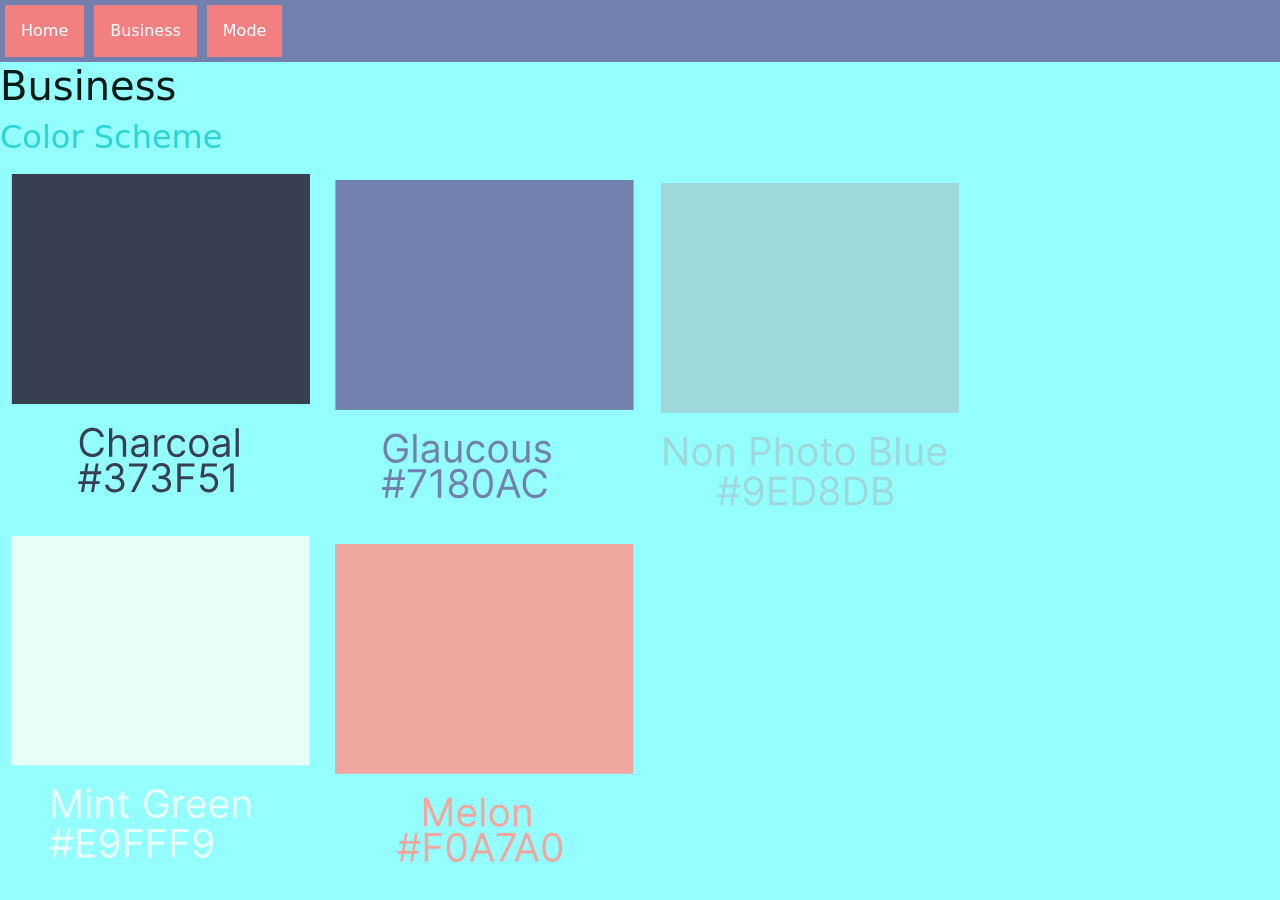
==== business.html @ 3a3898d3 "Start" ====
<!DOCTYPE html>
<html lang="en">
<head>
  <meta charset="UTF-8">
  <meta http-equiv="X-UA-Compatible" content="IE=edge">
  <meta name="viewport" content="width=device-width, initial-scale=1.0">
   <link href="https://cdn.jsdelivr.net/npm/bootstrap@5.3.7/dist/css/bootstrap.min.css" rel="stylesheet" integrity="sha384-LN+7fdVzj6u52u30Kp6M/trliBMCMKTyK833zpbD+pXdCLuTusPj697FH4R/5mcr" crossorigin="anonymous">
   <link rel="stylesheet" href="style.css">
  <title> Final Project </title>
</head>
<body>
  <ul>
  <ul id="nav">
    <li class="list"><a href="index.html">Home</a></li>
    <li class="list"><a href="business.html">Business</a></li>
    <li class="list" id="mode"><a href="#">Mode</a></li>
  </ul>
  </ul>
  <h1>Business</h1>
  <h2> Color Scheme</h2>
    <div class="flex-container">
      <img class="img-fluid" src="Color/Group 1.svg"/>
      <img class="img-fluid" src="Color/Group 2.svg"/>
      <img class="img-fluid" src="Color/Group 4.svg"/>
      <img class="img-fluid" src="Color/Group 5.svg"/>
      <img class="img-fluid" src="Color/Group 6.svg"/>
    </div>
</body>
<script src="https://cdn.jsdelivr.net/npm/bootstrap@5.3.7/dist/js/bootstrap.bundle.min.js" integrity="sha384-ndDqU0Gzau9qJ1lfW4pNLlhNTkCfHzAVBReH9diLvGRem5+R9g2FzA8ZGN954O5Q" crossorigin="anonymous"></script>
<script src="script.js"></script></html>
</html>
---- style.css ----
html {
  height: 100%;
  width: 100%;
}

body {
  background-color: rgb(148, 253, 253);
  color: #2ed4d4;
}
h1{
  color: #041b15;
}
ul {
  list-style-type: none;
  margin: 0;
  padding: 0;
  overflow: hidden;
  background-color: #7180AC;
}

ul li {
  background: #f38080;
  color: rgb(243, 97, 97);
  margin: 5px;
}

.dark-mode {
  background-color: #454a58;
  color: #E9FFF9;
}

.dark-Nav{
  color: #041b15;
  background-color: #535b74;

}
li {
  float: left;
}

li a {
  display: block;
  color: white;
  text-align: center;
  padding: 14px 16px;
  text-decoration: none;
}

li a:hover {
  background-color: #373F51;
}


img {
  margin: 10px;
  width: 300px;
  height: 300px;
}

/* .flex-container {
  display: flex;
  align-items: space-between;
  flex-direction: row;
  flex-wrap: wrap;
}

.flex-container > div {
  display: grid;
  justify-content: space-between;
  background-color: #F0A7A0;
  color: #E9FFF9;
  width: 100px;
  margin: 10px;
  text-align: center;
  line-height: 75px;
  font-size: 30px;
} */
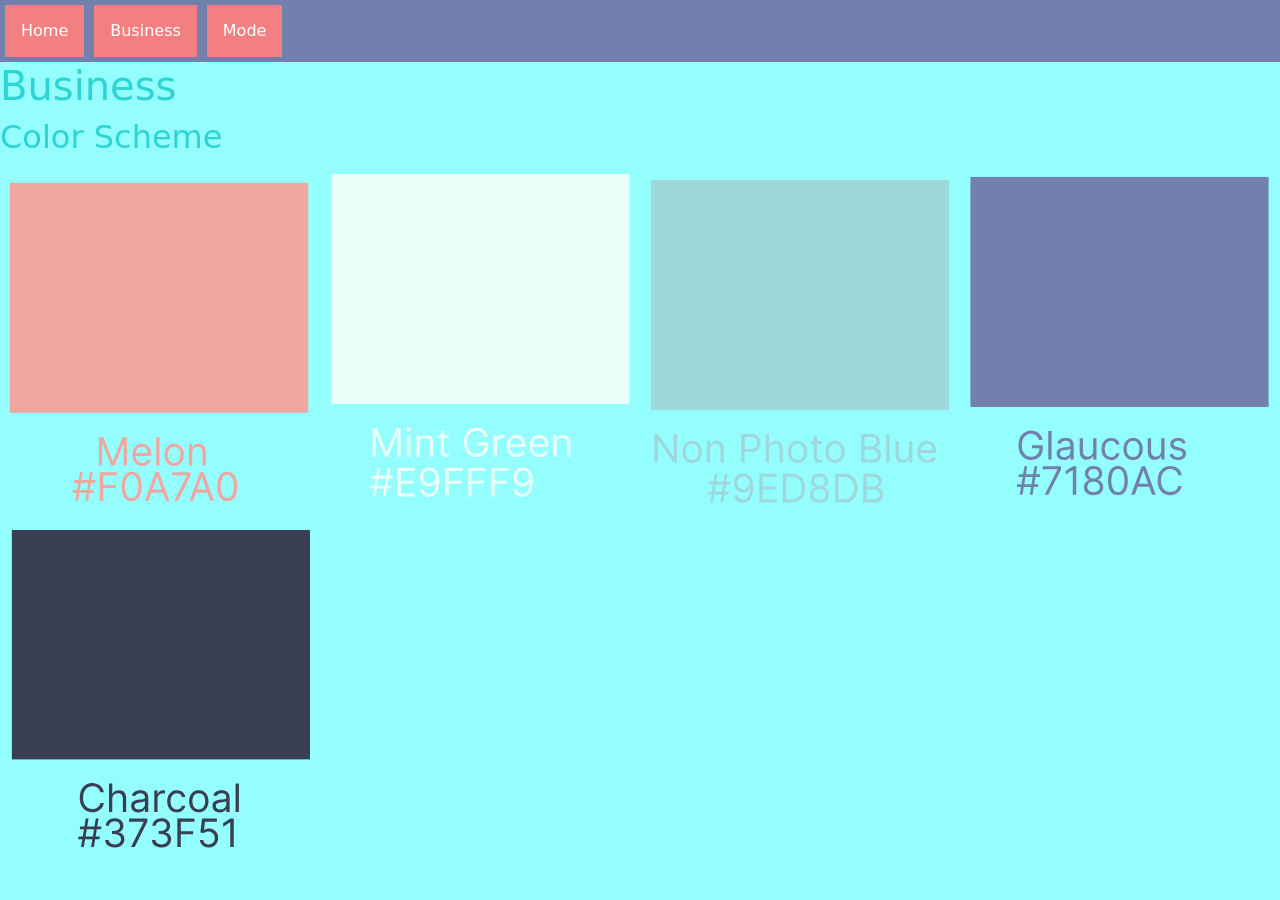
==== commit 6238cf88: "Edits" ====
--- a/business.html
+++ b/business.html
@@ -19,11 +19,11 @@
   <h1>Business</h1>
   <h2> Color Scheme</h2>
     <div class="flex-container">
+      <img class="img-fluid" src="Color/Group 6.svg"/>
+      <img class="img-fluid" src="Color/Group 5.svg"/>
+      <img class="img-fluid" src="Color/Group 4.svg"/>
+      <img class="img-fluid" src="Color/Group 2.svg"/>
       <img class="img-fluid" src="Color/Group 1.svg"/>
-      <img class="img-fluid" src="Color/Group 2.svg"/>
-      <img class="img-fluid" src="Color/Group 4.svg"/>
-      <img class="img-fluid" src="Color/Group 5.svg"/>
-      <img class="img-fluid" src="Color/Group 6.svg"/>
     </div>
 </body>
 <script src="https://cdn.jsdelivr.net/npm/bootstrap@5.3.7/dist/js/bootstrap.bundle.min.js" integrity="sha384-ndDqU0Gzau9qJ1lfW4pNLlhNTkCfHzAVBReH9diLvGRem5+R9g2FzA8ZGN954O5Q" crossorigin="anonymous"></script>
--- a/style.css
+++ b/style.css
@@ -7,9 +7,7 @@
   background-color: rgb(148, 253, 253);
   color: #2ed4d4;
 }
-h1{
-  color: #041b15;
-}
+
 ul {
   list-style-type: none;
   margin: 0;
@@ -57,21 +55,9 @@
   height: 300px;
 }
 
-/* .flex-container {
+.flex-container {
   display: flex;
   align-items: space-between;
   flex-direction: row;
   flex-wrap: wrap;
-}
-
-.flex-container > div {
-  display: grid;
-  justify-content: space-between;
-  background-color: #F0A7A0;
-  color: #E9FFF9;
-  width: 100px;
-  margin: 10px;
-  text-align: center;
-  line-height: 75px;
-  font-size: 30px;
-} */+}
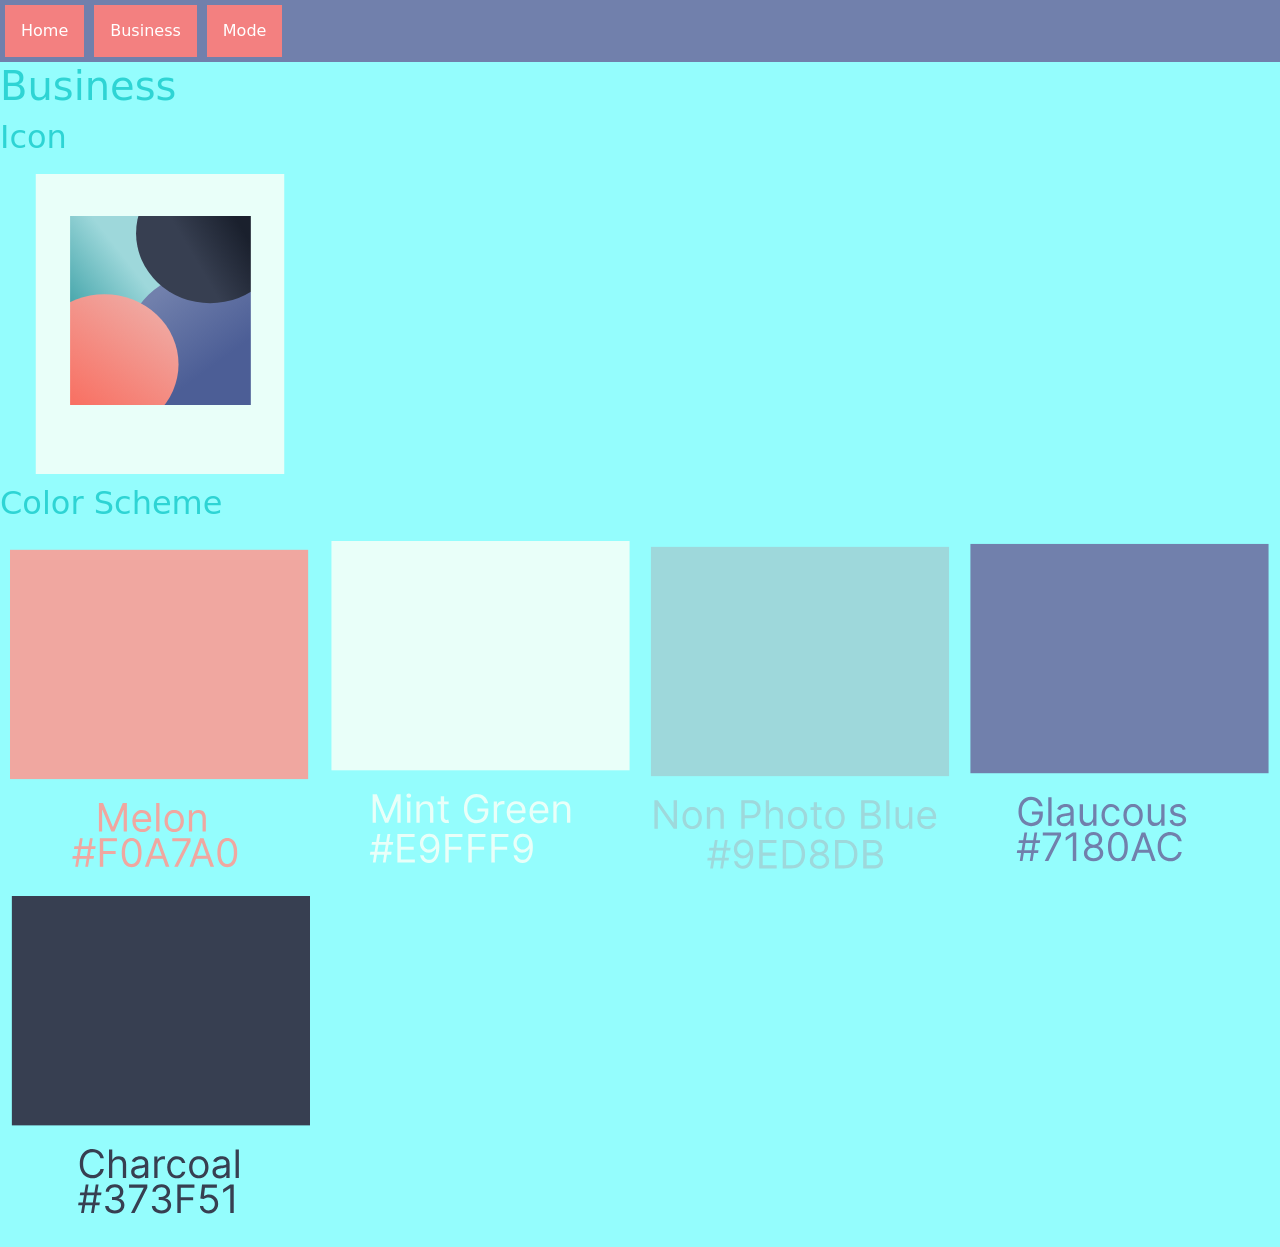
==== commit 0c41deab: "Chnages to colors + icon" ====
--- a/business.html
+++ b/business.html
@@ -17,13 +17,15 @@
   </ul>
   </ul>
   <h1>Business</h1>
+  <h2>Icon</h2>
+    <img src="Color/icon.svg"/>
   <h2> Color Scheme</h2>
     <div class="flex-container">
-      <img class="img-fluid" src="Color/Group 6.svg"/>
-      <img class="img-fluid" src="Color/Group 5.svg"/>
-      <img class="img-fluid" src="Color/Group 4.svg"/>
-      <img class="img-fluid" src="Color/Group 2.svg"/>
-      <img class="img-fluid" src="Color/Group 1.svg"/>
+      <img class="img-fluid" src="Color/Melon.svg"/>
+      <img class="img-fluid" src="Color/Mint Green.svg"/>
+      <img class="img-fluid" src="Color/Non Photo Blue.svg"/>
+      <img class="img-fluid" src="Color/Glaucous.svg"/>
+      <img class="img-fluid" src="Color/Charcoal.svg"/>
     </div>
 </body>
 <script src="https://cdn.jsdelivr.net/npm/bootstrap@5.3.7/dist/js/bootstrap.bundle.min.js" integrity="sha384-ndDqU0Gzau9qJ1lfW4pNLlhNTkCfHzAVBReH9diLvGRem5+R9g2FzA8ZGN954O5Q" crossorigin="anonymous"></script>
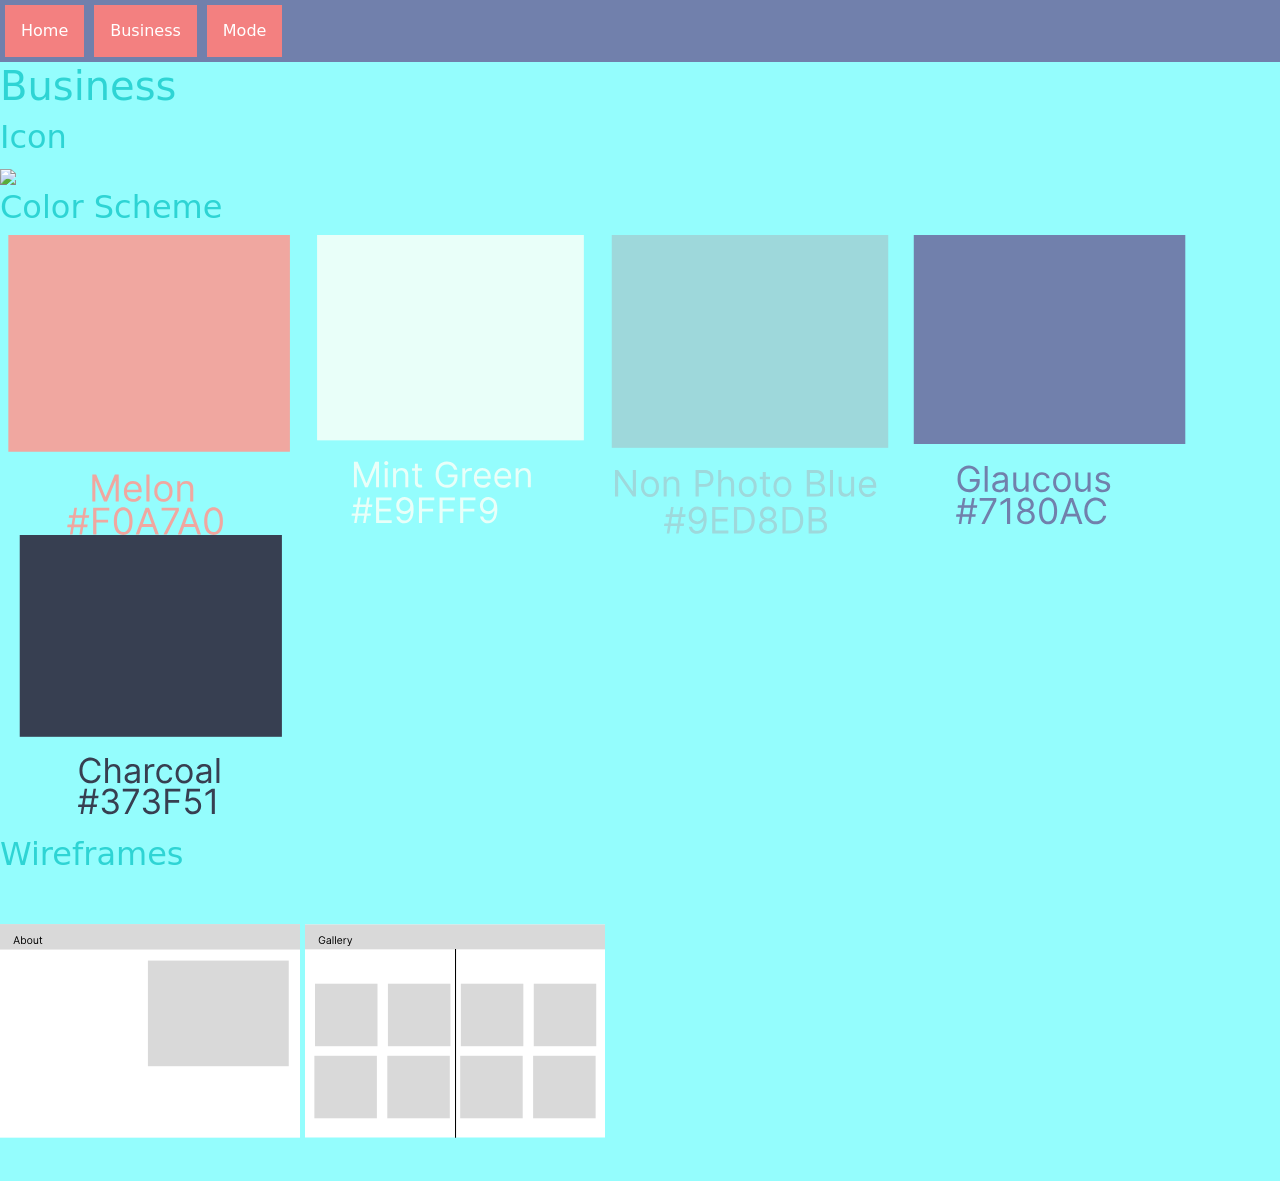
==== commit 5bc9a133: "Sorted images" ====
--- a/business.html
+++ b/business.html
@@ -18,15 +18,18 @@
   </ul>
   <h1>Business</h1>
   <h2>Icon</h2>
-    <img src="Color/icon.svg"/>
+    <img src="Images/icon.svg"/>
   <h2> Color Scheme</h2>
     <div class="flex-container">
-      <img class="img-fluid" src="Color/Melon.svg"/>
-      <img class="img-fluid" src="Color/Mint Green.svg"/>
-      <img class="img-fluid" src="Color/Non Photo Blue.svg"/>
-      <img class="img-fluid" src="Color/Glaucous.svg"/>
-      <img class="img-fluid" src="Color/Charcoal.svg"/>
+      <img  class="img-fluid" src="Images/Color/Melon.svg"/>
+      <img  class="img-fluid" src="Images/Color/Mint Green.svg"/>
+      <img  class="img-fluid" src="Images/Color/Non Photo Blue.svg"/>
+      <img  class="img-fluid" src="Images/Color/Glaucous.svg"/>
+      <img  class="img-fluid" src="Images/Color/Charcoal.svg"/>
     </div>
+  <h2> Wireframes</h2>
+    <img class="img-fluid" src="Images/aboutWire.svg"/>
+    <img class="img-fluid"src="Images/galleryWire.svg"/>
 </body>
 <script src="https://cdn.jsdelivr.net/npm/bootstrap@5.3.7/dist/js/bootstrap.bundle.min.js" integrity="sha384-ndDqU0Gzau9qJ1lfW4pNLlhNTkCfHzAVBReH9diLvGRem5+R9g2FzA8ZGN954O5Q" crossorigin="anonymous"></script>
 <script src="script.js"></script></html>
--- a/style.css
+++ b/style.css
@@ -48,10 +48,8 @@
   background-color: #373F51;
 }
 
-
-img {
-  margin: 10px;
-  width: 300px;
+.img-fluid{
+   width: 300px;
   height: 300px;
 }
 
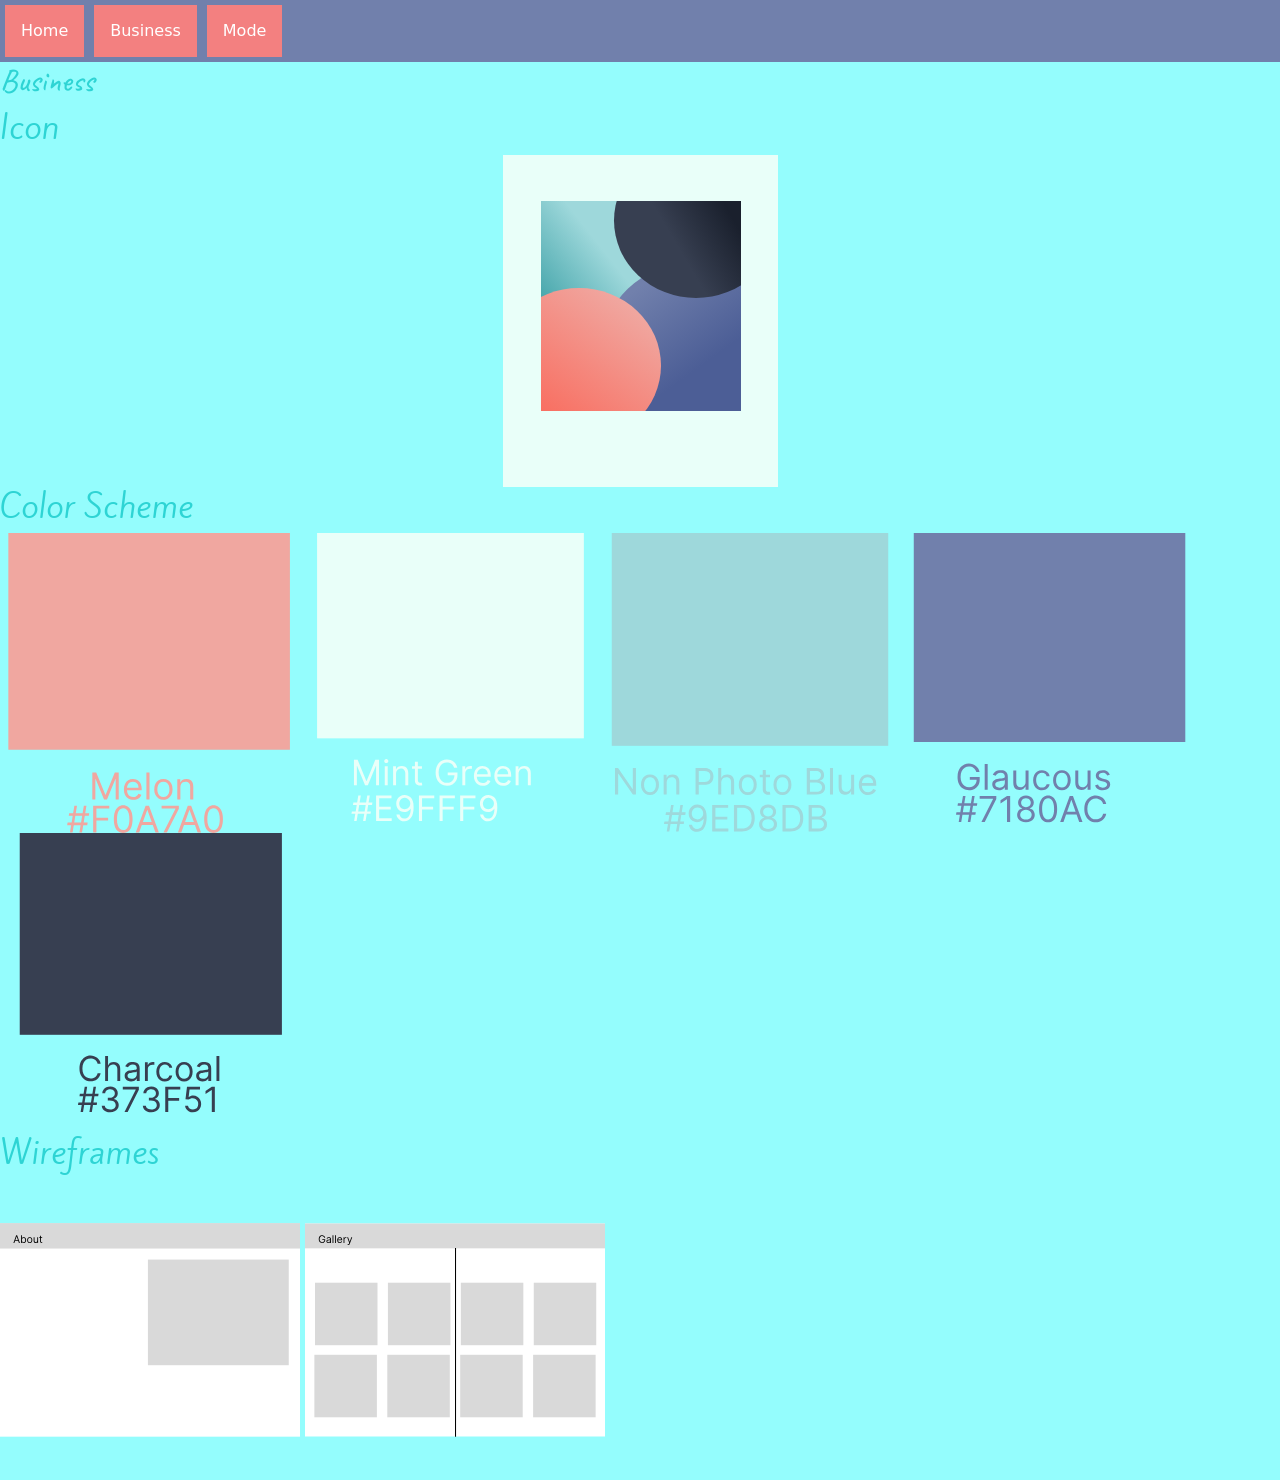
==== commit 5bf2f99f: "Small edits" ====
--- a/business.html
+++ b/business.html
@@ -4,6 +4,10 @@
   <meta charset="UTF-8">
   <meta http-equiv="X-UA-Compatible" content="IE=edge">
   <meta name="viewport" content="width=device-width, initial-scale=1.0">
+  <link rel="preconnect" href="https://fonts.googleapis.com">
+  <link rel="preconnect" href="https://fonts.gstatic.com" crossorigin>
+  <link href="https://fonts.googleapis.com/css2?family=Caveat:wght@400..700&family=Gaegu&family=Kite+One&display=swap" rel="stylesheet">
+  <link href="https://fonts.googleapis.com/css2?family=Gaegu&family=Kite+One&display=swap" rel="stylesheet">
    <link href="https://cdn.jsdelivr.net/npm/bootstrap@5.3.7/dist/css/bootstrap.min.css" rel="stylesheet" integrity="sha384-LN+7fdVzj6u52u30Kp6M/trliBMCMKTyK833zpbD+pXdCLuTusPj697FH4R/5mcr" crossorigin="anonymous">
    <link rel="stylesheet" href="style.css">
   <title> Final Project </title>
@@ -18,7 +22,9 @@
   </ul>
   <h1>Business</h1>
   <h2>Icon</h2>
-    <img src="Images/icon.svg"/>
+    <div id="icon">
+      <img src="Images/icon.svg"/>
+    </div>
   <h2> Color Scheme</h2>
     <div class="flex-container">
       <img  class="img-fluid" src="Images/Color/Melon.svg"/>
--- a/style.css
+++ b/style.css
@@ -49,7 +49,7 @@
 }
 
 .img-fluid{
-   width: 300px;
+  width: 300px;
   height: 300px;
 }
 
@@ -58,4 +58,19 @@
   align-items: space-between;
   flex-direction: row;
   flex-wrap: wrap;
+}
+
+h1{
+  font-family: Caveat;
+  font-size: xx-large;
+
+}
+
+h2{
+  font-family: Kite One;
+}
+
+#icon{
+  display: flex;
+  justify-content: center;
 }
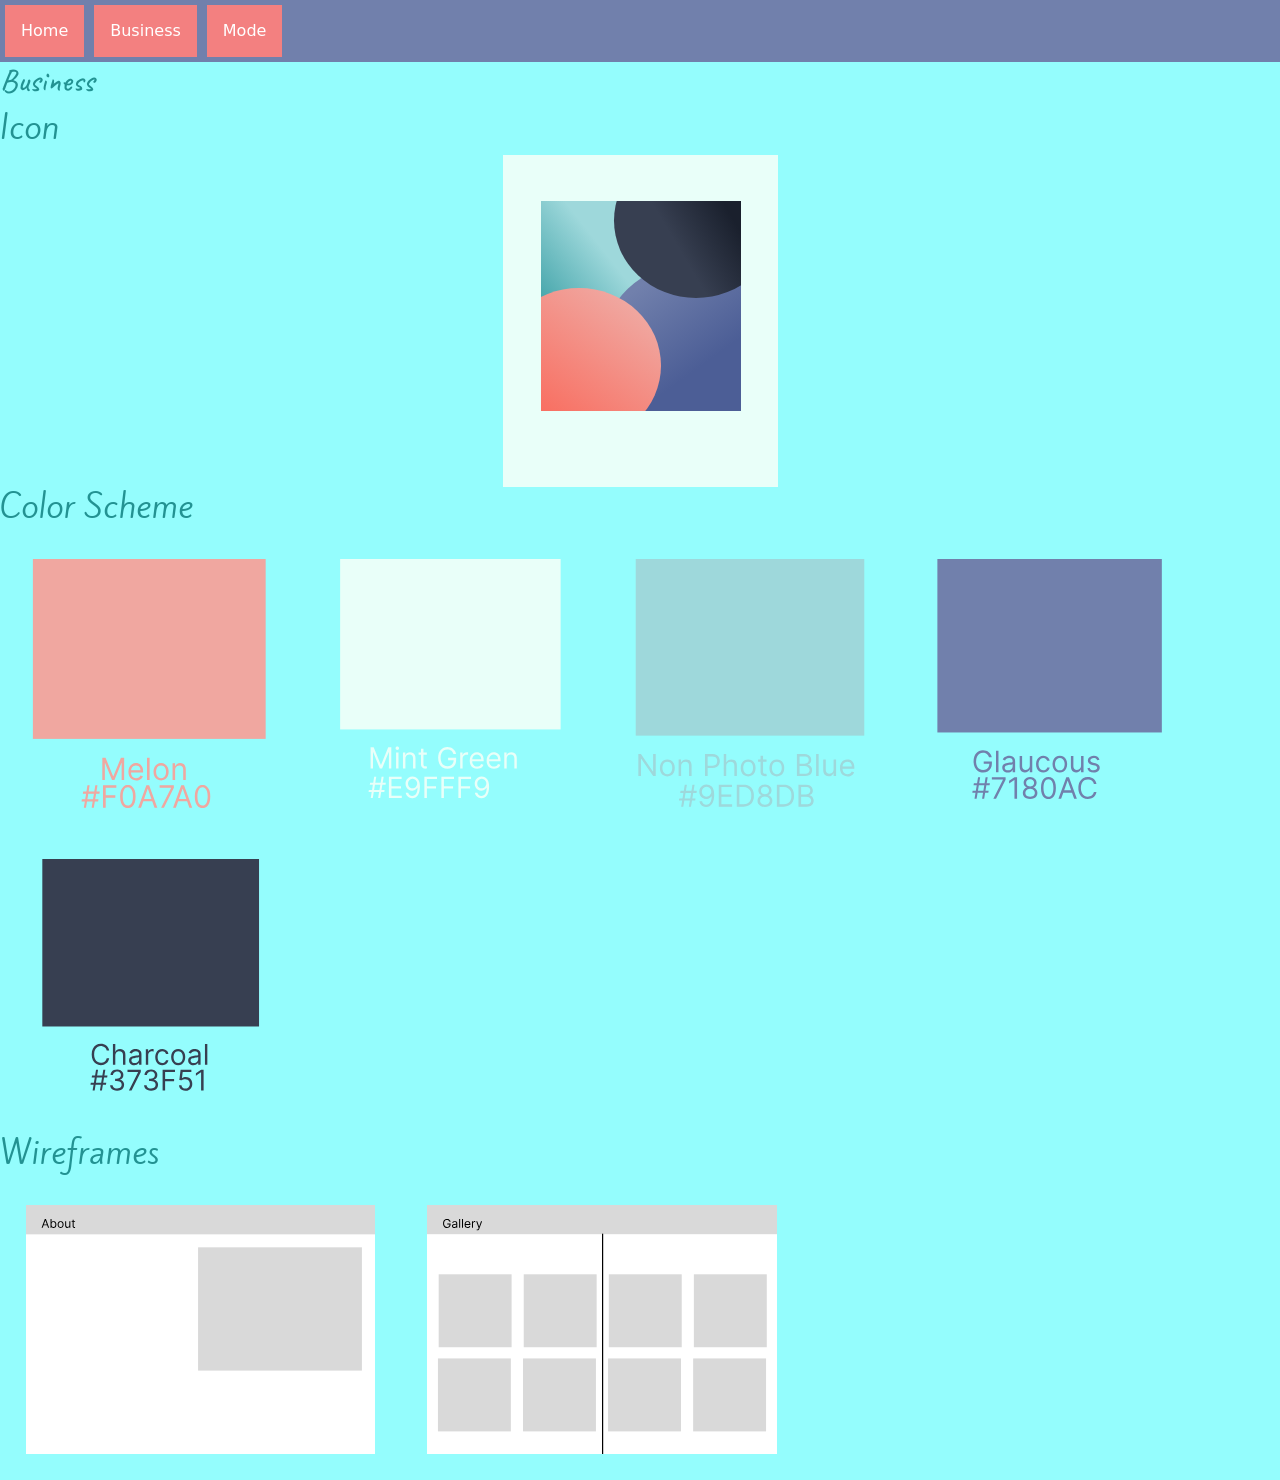
==== commit 2de6a068: "Started home" ====
--- a/business.html
+++ b/business.html
@@ -34,8 +34,10 @@
       <img  class="img-fluid" src="Images/Color/Charcoal.svg"/>
     </div>
   <h2> Wireframes</h2>
-    <img class="img-fluid" src="Images/aboutWire.svg"/>
-    <img class="img-fluid"src="Images/galleryWire.svg"/>
+    <div class="flex-container">
+      <img class="wire" src="Images/aboutWire.svg"/>
+      <img class="wire" src="Images/galleryWire.svg"/>
+    </div>
 </body>
 <script src="https://cdn.jsdelivr.net/npm/bootstrap@5.3.7/dist/js/bootstrap.bundle.min.js" integrity="sha384-ndDqU0Gzau9qJ1lfW4pNLlhNTkCfHzAVBReH9diLvGRem5+R9g2FzA8ZGN954O5Q" crossorigin="anonymous"></script>
 <script src="script.js"></script></html>
--- a/style.css
+++ b/style.css
@@ -5,7 +5,7 @@
 
 body {
   background-color: rgb(148, 253, 253);
-  color: #2ed4d4;
+  color: #239292;
 }
 
 ul {
@@ -51,6 +51,7 @@
 .img-fluid{
   width: 300px;
   height: 300px;
+  padding: 2%;
 }
 
 .flex-container {
@@ -73,4 +74,11 @@
 #icon{
   display: flex;
   justify-content: center;
+}
+
+
+.wire{
+  max-width: 750px;
+  max-height: 300px;
+  padding: 2%; 
 }
